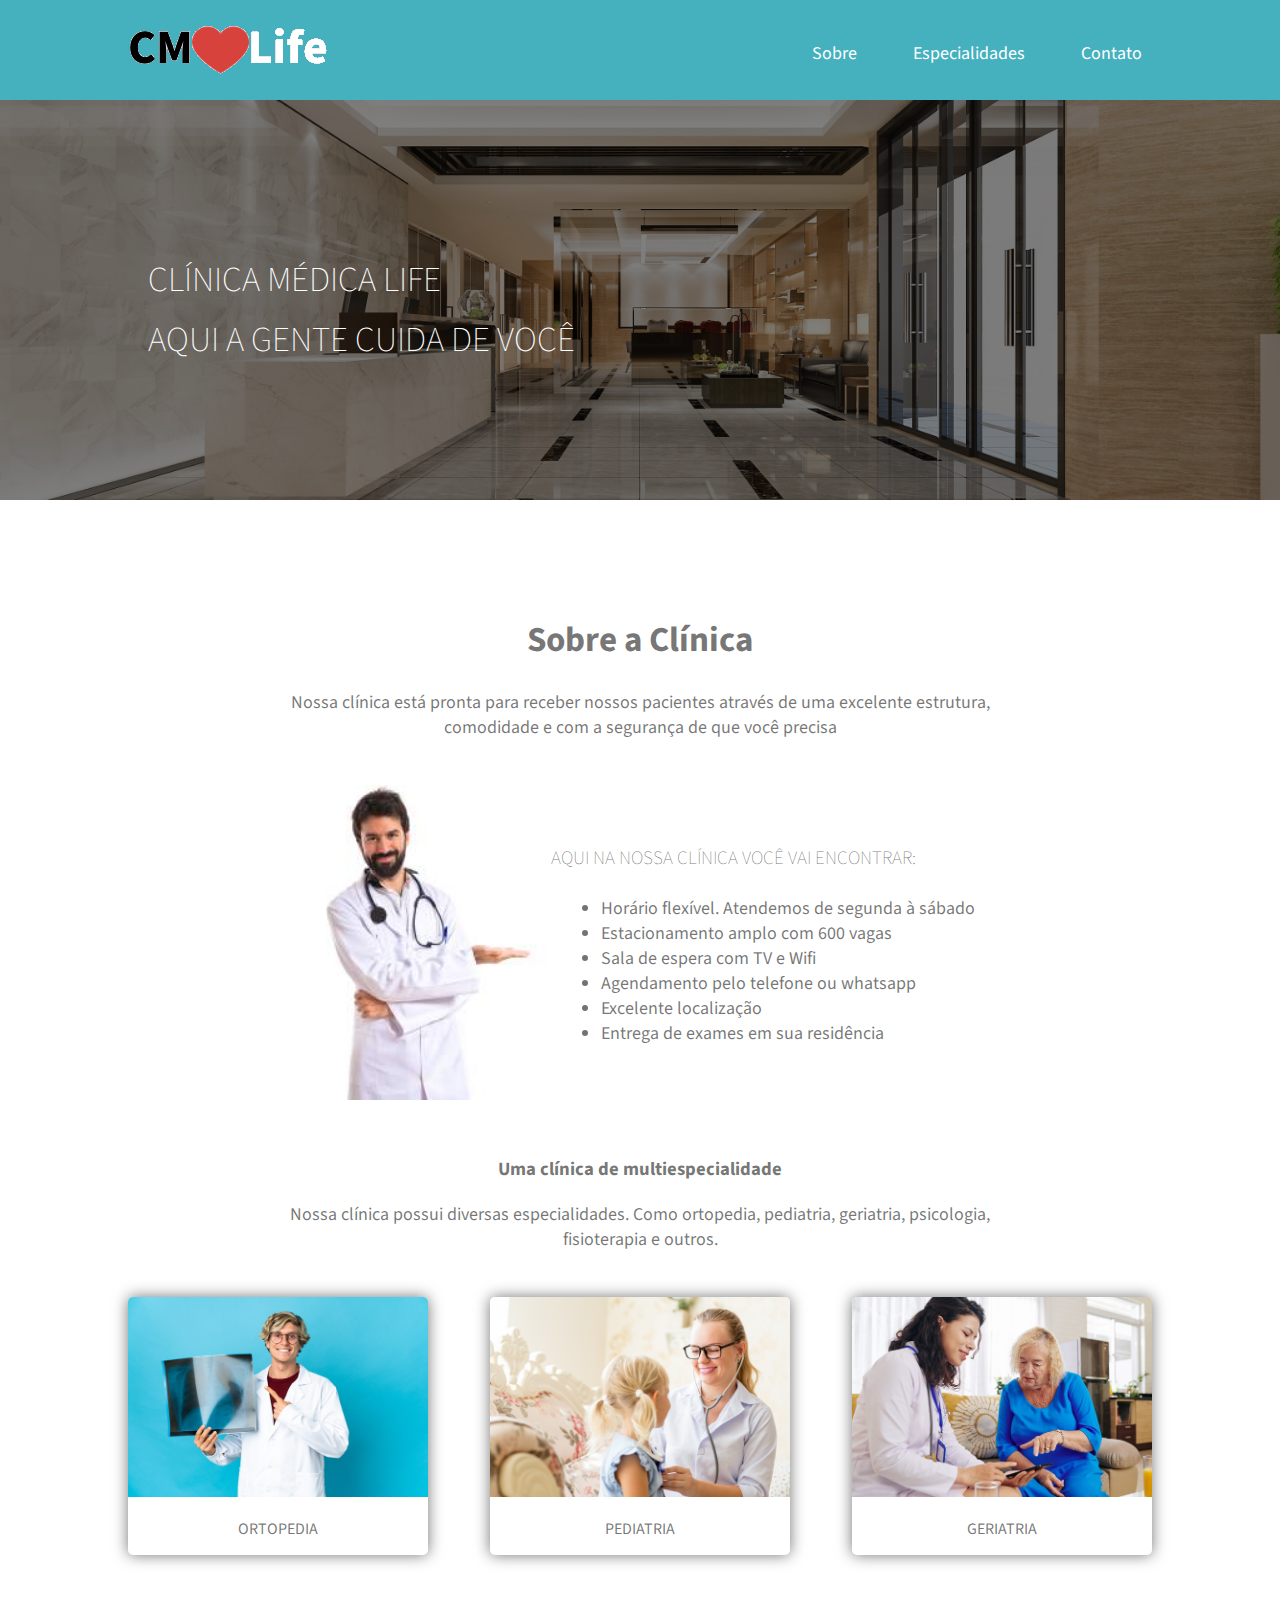
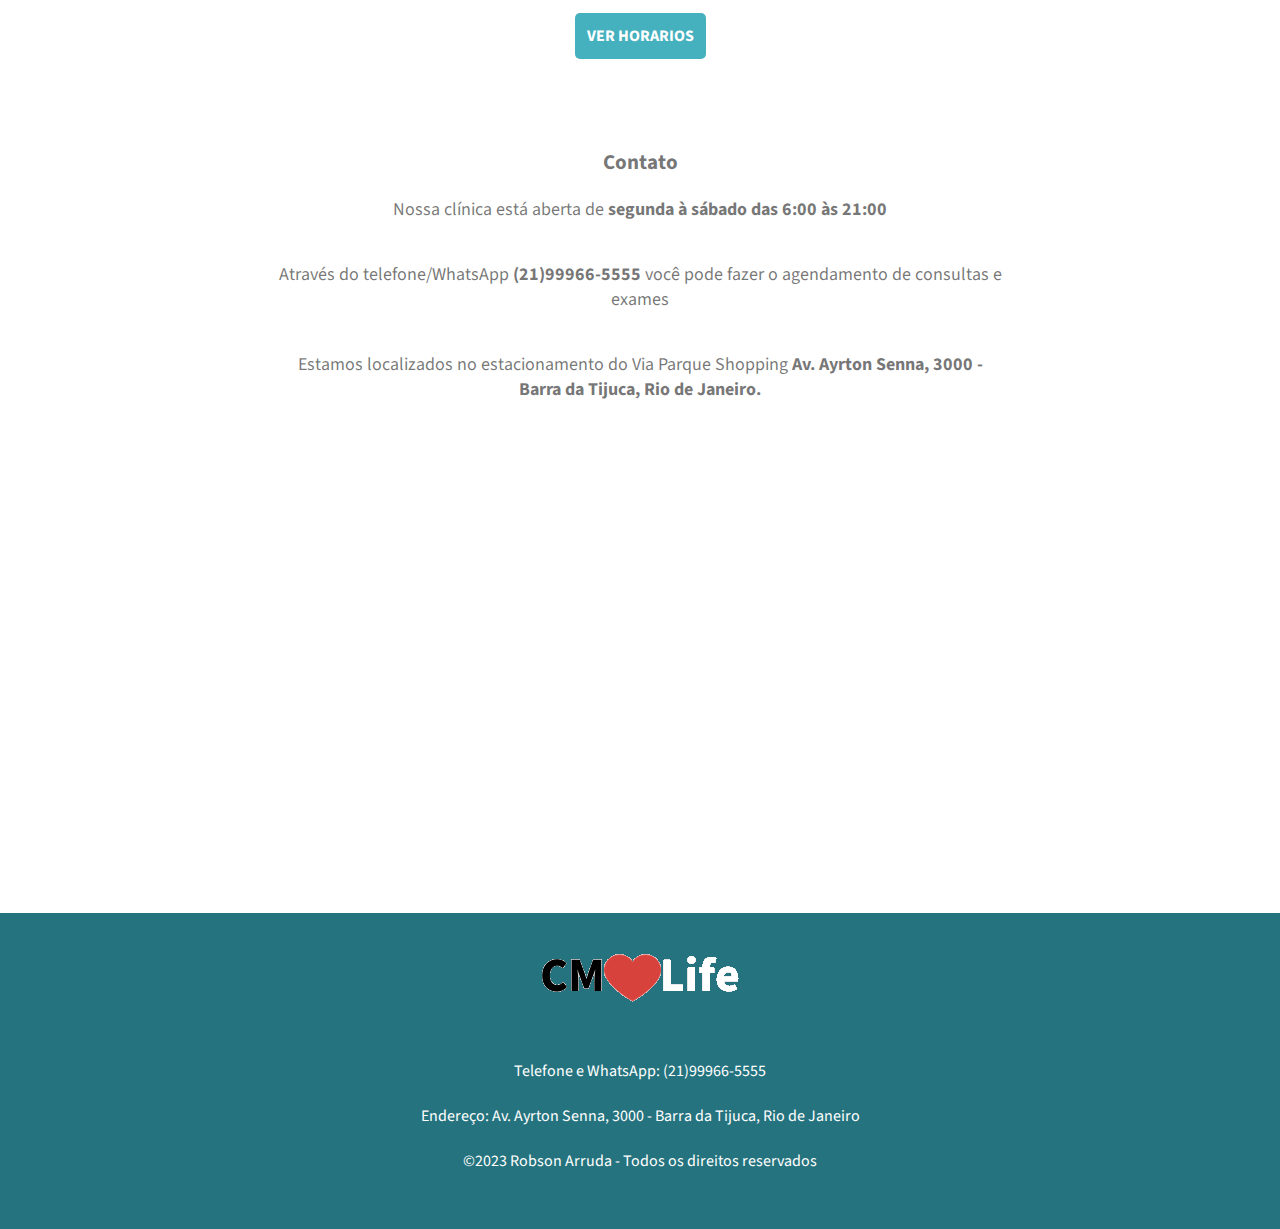
==== clinica/index.html @ 42beafde "Criando Projeto Responsivo" ====
<!DOCTYPE html>
<html lang="pt-br">

<head>
    <meta charset="UTF-8">
    <meta name="viewport" content="width=device-width, initial-scale=1.0">
    <link href="https://fonts.googleapis.com/css2?family=Source+Sans+Pro:ital,
    wght@0,200;0,300;0,400;0,600;0,700;0,900;1,200;1,300;1,400;1,600;1,700;1,900&display=swap" rel="stylesheet">
    <link rel="stylesheet" href="css/style.css">
    <title>CMLife - Home</title>
</head>

<body id="topo">
    <header>
        <section class="topo">
            <div class="container">
                <div class="logo">
                    <a href="#topo">
                        <img src="img/logo.png" alt="logo CMLife" title="Clínica Médica Life">
                    </a>
                </div>
                <nav>
                    <ul>
                        <li><a href="#sobre">Sobre</a></li>
                        <li><a href="especialidades.html">Especialidades</a></li>
                        <li><a href="#contato">Contato</a></li>
                    </ul>
                </nav>
            </div>
        </section>
    </header>
    <main>
        <section class="banner">
            <div class="container">
                <h1>CLÍNICA MÉDICA LIFE <br> AQUI A GENTE CUIDA DE VOCÊ</h1>
            </div>
        </section>
        <section id="sobre">
            <div class="sobre-conteudo container">
                <h2>Sobre a Clínica</h2>
                <p>Nossa clínica está pronta para receber nossos pacientes através de uma excelente estrutura,
                    comodidade e com a segurança de que você precisa</p>
            </div>
            <div class="sobre-conteudo2 container">
                <figure>
                    <img class="medico" src="img/medico.jpg" alt="Médico">
                </figure>
                <div class="sobre-lista">
                    <h3>AQUI NA NOSSA CLÍNICA VOCÊ VAI ENCONTRAR:</h3>
                    <ul>
                        <li>Horário flexível. Atendemos de segunda à sábado</li>
                        <li>Estacionamento amplo com 600 vagas</li>
                        <li>Sala de espera com TV e Wifi</li>
                        <li>Agendamento pelo telefone ou whatsapp</li>
                        <li>Excelente localização</li>
                        <li>Entrega de exames em sua residência</li>
                    </ul>
                </div>
            </div>
        </section>
        <section>
            <div class="sobre-conteudo container">
                <h3>Uma clínica de multiespecialidade</h3>
                <p>Nossa clínica possui diversas especialidades. Como ortopedia, pediatria, geriatria, psicologia,
                    fisioterapia e outros.</p>
            </div>
            <div class="sobre-imagens container">
                <figure>
                    <a href=""><img src="img/ortopedia1.png" alt="Ortopedista" title="Ir para Ortopedista"></a>
                    <figcaption>ORTOPEDIA</figcaption>
                </figure>
                <figure>
                    <a href=""><img src="img/pediatra.png" alt="Pediatra" title="Ir para Pediatria"></a>
                    <figcaption>PEDIATRIA</figcaption>
                </figure>
                <figure>
                    <a href=""><img src="img/geriatra.png" alt="Geriatra" title="Ir para Geriatria"></a>
                    <figcaption>GERIATRIA</figcaption>
                </figure>
            </div>
            <div class="sobre-link container">
                <a href="">VER HORARIOS</a>
            </div>
        </section>
        <section id="contato">
            <div class="contato container">
                <h3>Contato</h3>
                <p>Nossa clínica está aberta de <strong>segunda à sábado das 6:00 às 21:00</strong></p>
                <p>Através do telefone/WhatsApp <strong>(21)99966-5555</strong> você pode fazer o agendamento de
                    consultas e exames</p>
                <p>Estamos localizados no estacionamento do Via Parque Shopping <strong>Av. Ayrton Senna, 3000 - Barra
                        da Tijuca, Rio de Janeiro.</strong></p>
            </div>
            <div class="mapa">
                <iframe
                    src="https://www.google.com/maps/embed?pb=!1m18!1m12!1m3!1d3673.116680275108!2d-43.36346792580524!3d
                    -22.9827364792017!2m3!1f0!2f0!3f0!3m2!1i1024!2i768!4f13.1!3m3!1m2!1s0x9bda2ed54ec2e1%3A0x4431d262cad1d163!2sAv.%20Ayrton%20Senna%2C%203000%20-
                     %20Barra%20da%20Tijuca%2C%20Rio%20de%20Janeiro%20-%20RJ%2C%2022775-003!5e0!3m2!1spt-BR!2sbr!4v1698930456729!5m2!1spt-BR!2sbr"
                    width="100%" height="450" style="border:0;" allowfullscreen="" loading="lazy"
                    referrerpolicy="no-referrer-when-downgrade">
                </iframe>
            </div>
        </section>
    </main>

    <footer>
        <div class="logo-footer container">
            <img src="img/logo.png" alt="logo">
        </div>
        <section class="footer-conteudo container">
            <address>
                <a href="tel:+21999665555">Telefone e WhatsApp: (21)99966-5555</a>
                <p>Endereço: Av. Ayrton Senna, 3000 - Barra da Tijuca, Rio de Janeiro</p>
            </address>
            <p>&copy;2023 Robson Arruda - Todos os direitos reservados</p>
        </section>
    </footer>
</body>

</html>
---- clinica/css/style.css ----
* {
    margin: 0;
    padding: 0;
    font-family: 'Source Sans Pro', sans-serif;
    box-sizing: border-box;
    color: #0000008c;
}

html {
    scroll-behavior: smooth;
}

/*-- TOPO E MENU DE NAVEGAÇÃO --*/

.topo {
    background-color: rgb(69, 176, 190);
    width: 100%;
    height: 100px;
    position: fixed;
    z-index: 1;
}

.topo .container {
    display: flex;
    align-items: center;
    justify-content: space-between;
    margin: 0 auto;
}

.topo ul a {
    text-decoration: none;
    color: #fff;
    font-size: 18px;
    padding: 10px;
}

.topo ul {
    list-style: none;
    width: 350px;
    display: flex;
    justify-content: space-between;
}

.topo ul li a:hover {
    color: #0000008c;
    transition: 100ms;
    font-size: 20px;
}


.container {
    max-width: 1024px;
    margin: 0 auto;
}

/*-- BANNER E CONTEÚDO DO BANNER --*/

.banner {
    width: 100%;
    height: 500px;
    background:
        linear-gradient(rgba(0, 0, 0, 0.5), rgba(0, 0, 0, 0.5)),
        url(../img/recepcao2.jpg);
    background-size: cover;
    background-attachment: scroll;
    background-position: center;
    position: relative;

}

.banner h1 {
    position: relative;
    padding-top: 150px;
    left: 20px;
    top: 100px;
    color: #fff;
    font-size: 35px;
    font-weight: 100;
    line-height: 60px;
}

/*--  Seção Sobre --*/
#sobre {
    padding-top: 115px;
}

.sobre-conteudo h2 {
    text-align: center;
    margin-bottom: 25px;
    font-size: 35px;
    font-weight: bold;
}

.sobre-conteudo p {
    font-size: 18px;
    text-align: center;
    margin: 0 auto 45px auto;
    width: 700px;
    line-height: 25px;
}

.sobre-conteudo2 {
    margin: 35px 0;
    display: flex;
    justify-content: center;
    align-items: center;
    margin: 0 auto;

}

.sobre-lista {
    line-height: 25px;
    font-size: 18px;
    margin-left: 45px;
}

.sobre-lista h3 {
    margin: 0 0 25px -50px;
    font-weight: lighter;
    font-size: 19px;
}

.medico {
    width: 250px;
}

.sobre-conteudo h3 {
    text-align: center;
    margin: 50px 0 20px 0;
}

/*--  Seção Sobre IMAGENS --*/

.sobre-imagens img {
    width: 300px;
    border-radius: 5px 5px 0 0;
}

.sobre-imagens {
    display: flex;
    justify-content: space-between;
    flex-wrap: wrap;
    gap: 30px;
    margin: 35px auto;

}

.sobre-imagens figure {
    box-shadow: 0 0 15px #0000008c;
    border-radius: 5px;
}

figcaption {
    padding: 15px;
    text-align: center;
}

.sobre-imagens img:hover {
    width: 310px;
    transition: 350ms;
}

/*--  Seção Sobre BOTÃO --*/

.sobre-link {
    text-align: center;
    margin-top: 70px;

}

.sobre-link a {
    color: #fff;
    background-color: rgb(69, 176, 190);
    text-decoration: none;
    font-weight: bold;
    padding: 12px;
    border-radius: 5px;
}

.sobre-link a:hover {
    background-color: rgb(37, 115, 126);
    transition: 250ms;
    padding: 14px;
}

/*--  Seção Sobre CONTATO --*/

.contato {
    text-align: center;
    max-width: 770px;
    font-size: 18px;
    padding-top: 100px;
}

.contato p {
    padding: 20px;
}

.mapa {
    max-width: 1024px;
    margin: 0 auto 35px auto;
}

/*--  Seção Sobre FOOTER --*/

footer {
    background-color: rgb(37, 115, 126);
    padding-bottom: 45px;
}

.logo-footer {
    text-align: center;
    padding: 15px;
}

address, .footer-conteudo, .footer-conteudo a, .footer-conteudo p {
    color: #fff;
    text-align: center;
    text-decoration: none;
    line-height: 45px;
    font-style: normal;
}



/*---------------  TRATAMENTO RESPONSIVO-------------- --*/

/*--  ATÉ 425PX --*/

@media screen and (max-width: 600px) {

    /*--  TOPO max 425px --*/
    .topo .container {
        display: flex;
        align-items: center;
        justify-content: space-between;
        flex-direction: column;
        margin: 0 auto;
    }

    .topo {
        height: 100px;
    }

    .topo ul {
        border-top: 1px solid rgb(37, 115, 126);
        padding-top: 10px;
    }

    .topo ul a {
        font-size: 15px;
    }

    .logo img {
        width: 150px;
        margin: -10px auto;
    }

    /*--  BANNER max 425px --*/

    .banner {
        height: 380px;
    }

    .banner h1 {
        position: relative;
        padding-top: 150px;
        left: 20px;
        top: 30px;
        color: #fff;
        font-size: 23px;
        font-weight: 100;
        line-height: 45px;
    }

    .container{
        max-width: 380px;
        font-size: 15px;
    }

    /*--  SEÇÃO SOBRE max 425px --*/
    .sobre-conteudo{
        margin-top: -12px;
    }
    .sobre-conteudo h2{
        font-size: 25px;
    }
    .medico{
        display: none;
    }
}
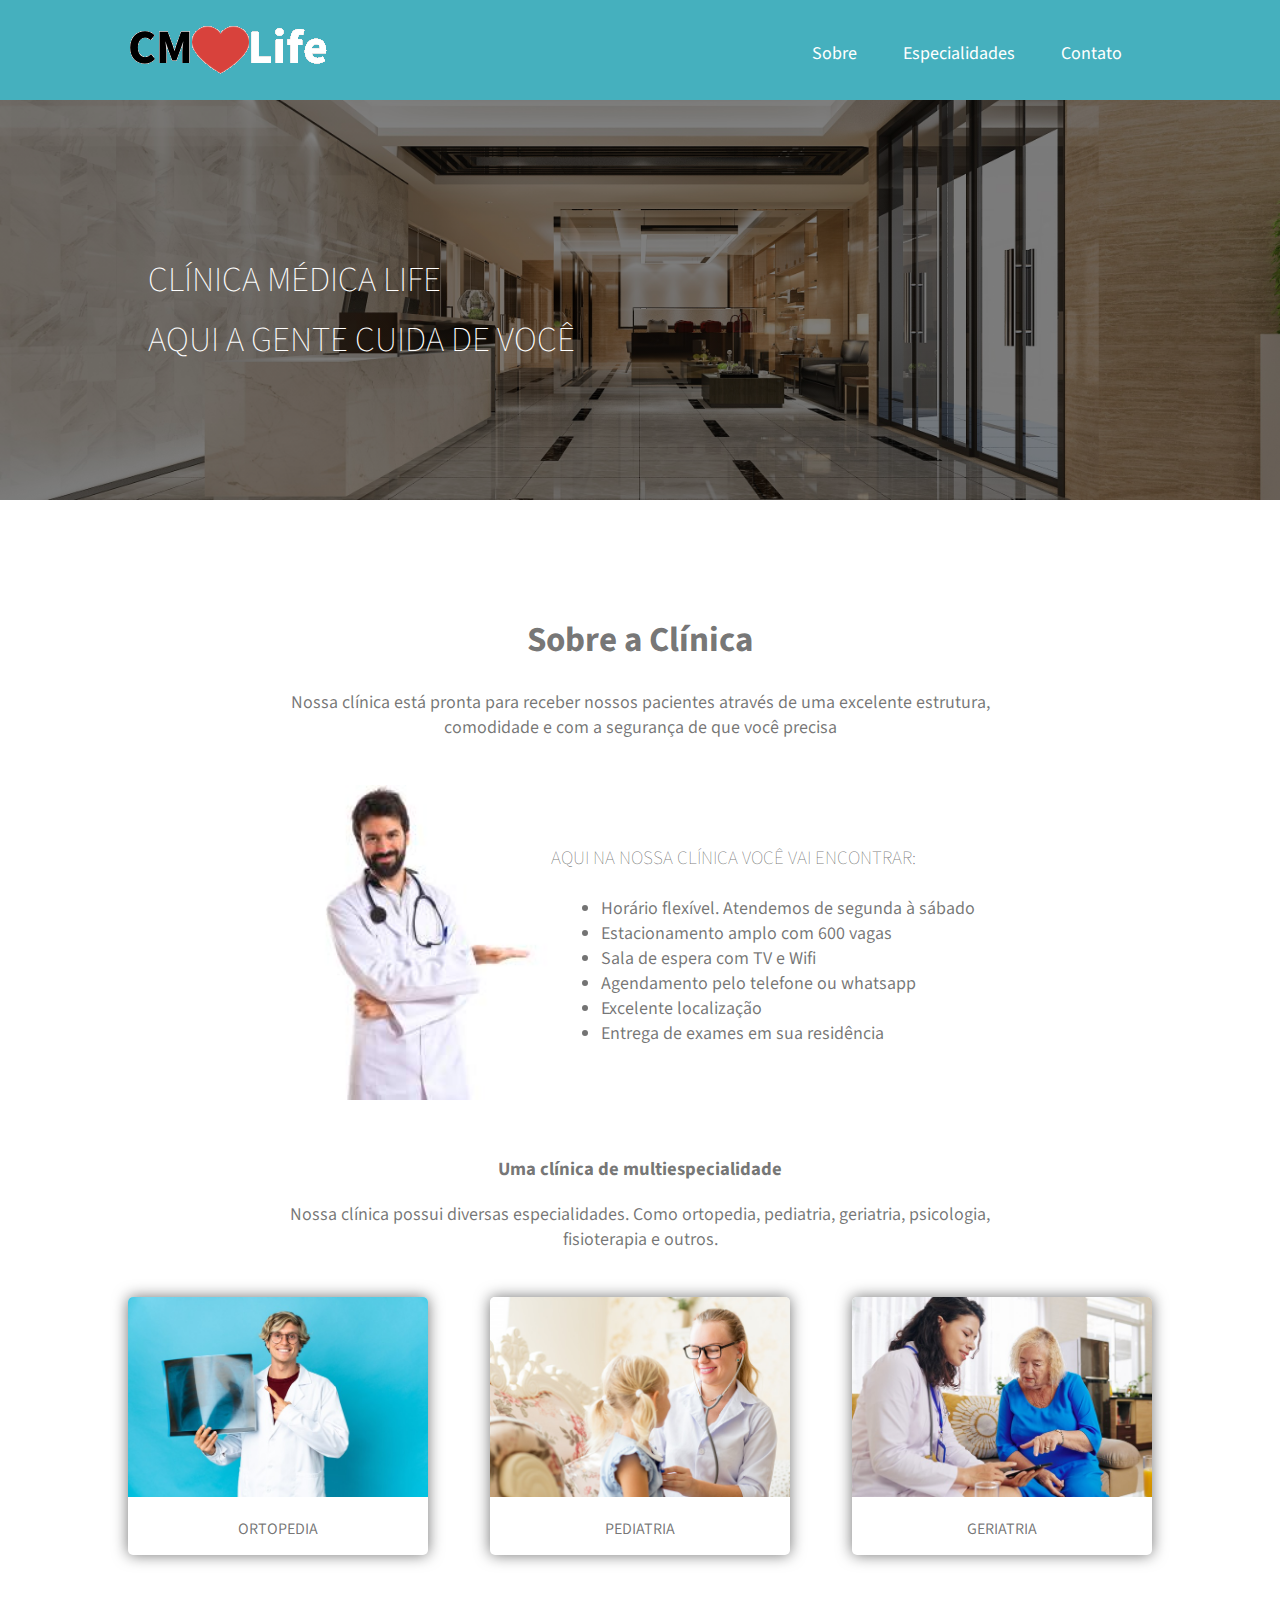
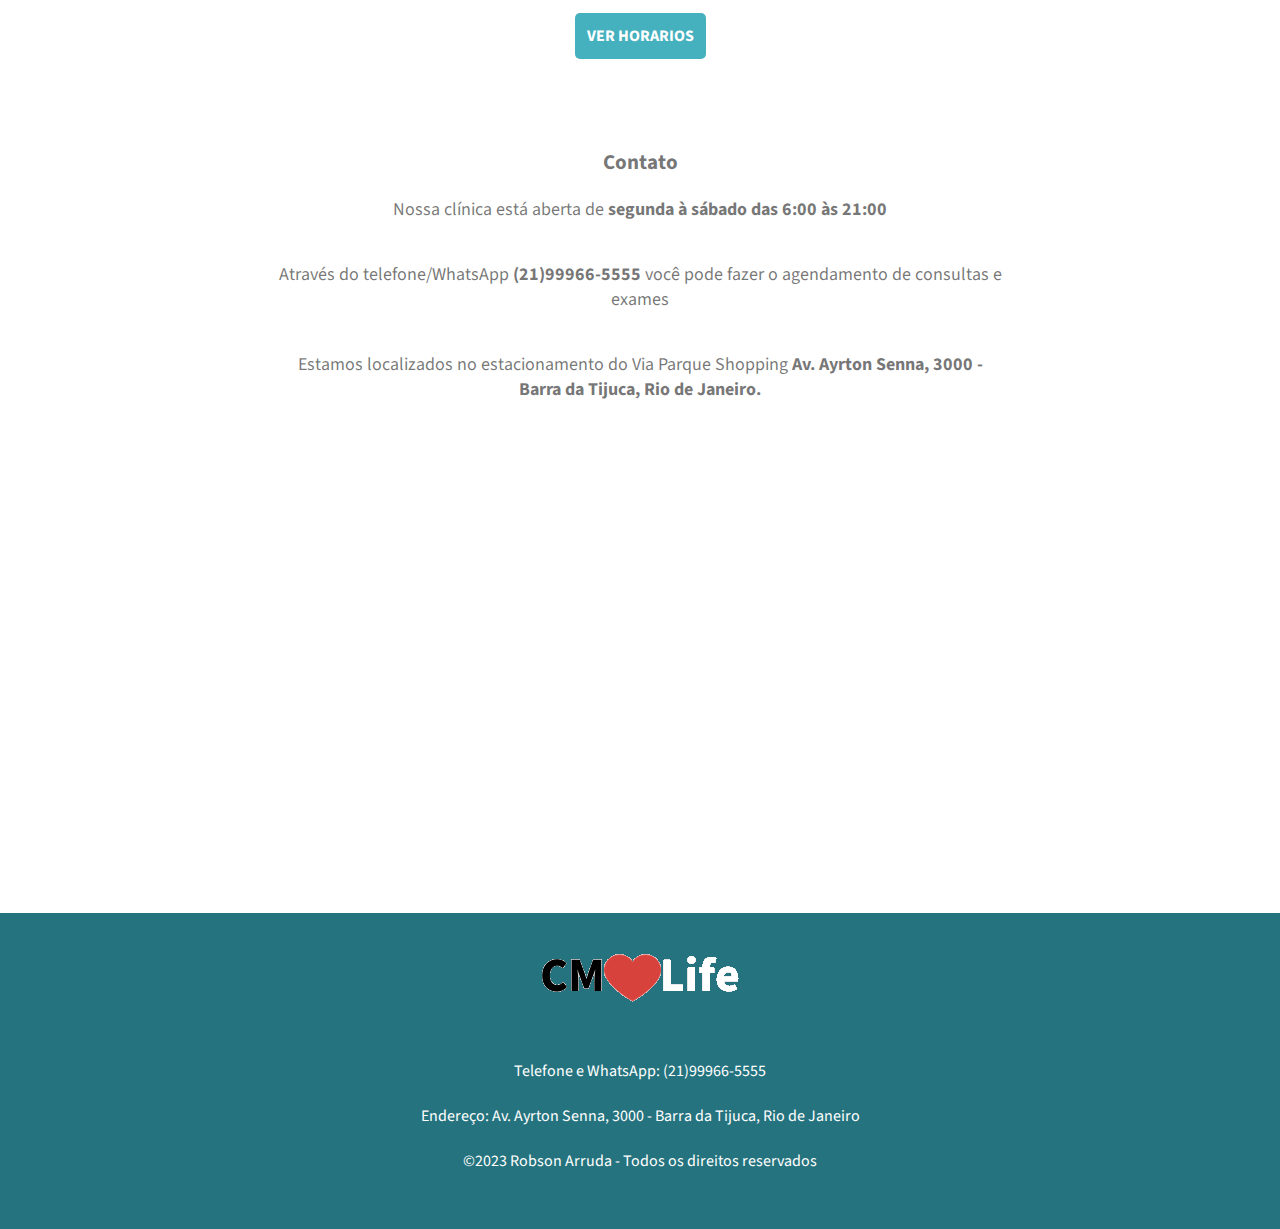
==== commit 5cb75a5a: "Add files via upload" ====
--- a/clinica/index.html
+++ b/clinica/index.html
@@ -1,120 +1,117 @@
-<!DOCTYPE html>
-<html lang="pt-br">
-
-<head>
-    <meta charset="UTF-8">
-    <meta name="viewport" content="width=device-width, initial-scale=1.0">
-    <link href="https://fonts.googleapis.com/css2?family=Source+Sans+Pro:ital,
-    wght@0,200;0,300;0,400;0,600;0,700;0,900;1,200;1,300;1,400;1,600;1,700;1,900&display=swap" rel="stylesheet">
-    <link rel="stylesheet" href="css/style.css">
-    <title>CMLife - Home</title>
-</head>
-
-<body id="topo">
-    <header>
-        <section class="topo">
-            <div class="container">
-                <div class="logo">
-                    <a href="#topo">
-                        <img src="img/logo.png" alt="logo CMLife" title="Clínica Médica Life">
-                    </a>
-                </div>
-                <nav>
-                    <ul>
-                        <li><a href="#sobre">Sobre</a></li>
-                        <li><a href="especialidades.html">Especialidades</a></li>
-                        <li><a href="#contato">Contato</a></li>
-                    </ul>
-                </nav>
-            </div>
-        </section>
-    </header>
-    <main>
-        <section class="banner">
-            <div class="container">
-                <h1>CLÍNICA MÉDICA LIFE <br> AQUI A GENTE CUIDA DE VOCÊ</h1>
-            </div>
-        </section>
-        <section id="sobre">
-            <div class="sobre-conteudo container">
-                <h2>Sobre a Clínica</h2>
-                <p>Nossa clínica está pronta para receber nossos pacientes através de uma excelente estrutura,
-                    comodidade e com a segurança de que você precisa</p>
-            </div>
-            <div class="sobre-conteudo2 container">
-                <figure>
-                    <img class="medico" src="img/medico.jpg" alt="Médico">
-                </figure>
-                <div class="sobre-lista">
-                    <h3>AQUI NA NOSSA CLÍNICA VOCÊ VAI ENCONTRAR:</h3>
-                    <ul>
-                        <li>Horário flexível. Atendemos de segunda à sábado</li>
-                        <li>Estacionamento amplo com 600 vagas</li>
-                        <li>Sala de espera com TV e Wifi</li>
-                        <li>Agendamento pelo telefone ou whatsapp</li>
-                        <li>Excelente localização</li>
-                        <li>Entrega de exames em sua residência</li>
-                    </ul>
-                </div>
-            </div>
-        </section>
-        <section>
-            <div class="sobre-conteudo container">
-                <h3>Uma clínica de multiespecialidade</h3>
-                <p>Nossa clínica possui diversas especialidades. Como ortopedia, pediatria, geriatria, psicologia,
-                    fisioterapia e outros.</p>
-            </div>
-            <div class="sobre-imagens container">
-                <figure>
-                    <a href=""><img src="img/ortopedia1.png" alt="Ortopedista" title="Ir para Ortopedista"></a>
-                    <figcaption>ORTOPEDIA</figcaption>
-                </figure>
-                <figure>
-                    <a href=""><img src="img/pediatra.png" alt="Pediatra" title="Ir para Pediatria"></a>
-                    <figcaption>PEDIATRIA</figcaption>
-                </figure>
-                <figure>
-                    <a href=""><img src="img/geriatra.png" alt="Geriatra" title="Ir para Geriatria"></a>
-                    <figcaption>GERIATRIA</figcaption>
-                </figure>
-            </div>
-            <div class="sobre-link container">
-                <a href="">VER HORARIOS</a>
-            </div>
-        </section>
-        <section id="contato">
-            <div class="contato container">
-                <h3>Contato</h3>
-                <p>Nossa clínica está aberta de <strong>segunda à sábado das 6:00 às 21:00</strong></p>
-                <p>Através do telefone/WhatsApp <strong>(21)99966-5555</strong> você pode fazer o agendamento de
-                    consultas e exames</p>
-                <p>Estamos localizados no estacionamento do Via Parque Shopping <strong>Av. Ayrton Senna, 3000 - Barra
-                        da Tijuca, Rio de Janeiro.</strong></p>
-            </div>
-            <div class="mapa">
-                <iframe
-                    src="https://www.google.com/maps/embed?pb=!1m18!1m12!1m3!1d3673.116680275108!2d-43.36346792580524!3d
-                    -22.9827364792017!2m3!1f0!2f0!3f0!3m2!1i1024!2i768!4f13.1!3m3!1m2!1s0x9bda2ed54ec2e1%3A0x4431d262cad1d163!2sAv.%20Ayrton%20Senna%2C%203000%20-
-                     %20Barra%20da%20Tijuca%2C%20Rio%20de%20Janeiro%20-%20RJ%2C%2022775-003!5e0!3m2!1spt-BR!2sbr!4v1698930456729!5m2!1spt-BR!2sbr"
-                    width="100%" height="450" style="border:0;" allowfullscreen="" loading="lazy"
-                    referrerpolicy="no-referrer-when-downgrade">
-                </iframe>
-            </div>
-        </section>
-    </main>
-
-    <footer>
-        <div class="logo-footer container">
-            <img src="img/logo.png" alt="logo">
-        </div>
-        <section class="footer-conteudo container">
-            <address>
-                <a href="tel:+21999665555">Telefone e WhatsApp: (21)99966-5555</a>
-                <p>Endereço: Av. Ayrton Senna, 3000 - Barra da Tijuca, Rio de Janeiro</p>
-            </address>
-            <p>&copy;2023 Robson Arruda - Todos os direitos reservados</p>
-        </section>
-    </footer>
-</body>
-
+<!DOCTYPE html>
+<html lang="pt-br">
+<head>
+    <meta charset="UTF-8">
+    <meta name="viewport" content="width=device-width, initial-scale=1.0">
+    <link href="https://fonts.googleapis.com/css2?family=Source+Sans+Pro:ital,
+    wght@0,200;0,300;0,400;0,600;0,700;0,900;1,200;1,300;1,400;1,600;1,700;1,900&display=swap" rel="stylesheet">
+    <link rel="stylesheet" href="css/style.css">
+    <title>CMLife - Home</title>
+</head>
+<body id="topo">
+    <header>
+        <section class="topo">
+            <div class="container">
+                <div class="logo">
+                    <a href="#topo">
+                        <img src="img/logo.png" alt="logo CMLife" title="Clínica Médica Life">
+                    </a>
+                </div>
+                <nav>
+                    <ul>
+                        <li><a href="#sobre">Sobre</a></li>
+                        <li><a href="especialidades.html">Especialidades</a></li>
+                        <li><a href="#contato">Contato</a></li>
+                    </ul>
+                </nav>
+            </div>
+        </section>
+    </header>
+    <main>
+        <section class="banner">
+            <div class="container">
+                <h1>CLÍNICA MÉDICA LIFE <br> AQUI A GENTE CUIDA DE VOCÊ</h1>
+            </div>
+        </section>
+        <section id="sobre">
+            <div class="sobre-conteudo container">
+                <h2>Sobre a Clínica</h2>
+                <p>Nossa clínica está pronta para receber nossos pacientes através de uma excelente estrutura,
+                    comodidade e com a segurança de que você precisa</p>
+            </div>
+            <div class="sobre-conteudo2 container">
+                <figure>
+                    <img class="medico" src="img/medico.jpg" alt="Médico">
+                </figure>
+                <div class="sobre-lista">
+                    <h3>AQUI NA NOSSA CLÍNICA VOCÊ VAI ENCONTRAR:</h3>
+                    <ul>
+                        <li>Horário flexível. Atendemos de segunda à sábado</li>
+                        <li>Estacionamento amplo com 600 vagas</li>
+                        <li>Sala de espera com TV e Wifi</li>
+                        <li>Agendamento pelo telefone ou whatsapp</li>
+                        <li>Excelente localização</li>
+                        <li>Entrega de exames em sua residência</li>
+                    </ul>
+                </div>
+            </div>
+        </section>
+        <section>
+            <div class="sobre-conteudo container">
+                <h3>Uma clínica de multiespecialidade</h3>
+                <p>Nossa clínica possui diversas especialidades. Como ortopedia, pediatria, geriatria, psicologia,
+                    fisioterapia e outros.</p>
+            </div>
+            <div class="sobre-imagens container">
+                <figure>
+                    <a href="especialidades.html#ortopedia"><img src="img/ortopedia1.png" alt="Ortopedista" title="Ir para Ortopedista"></a>
+                    <figcaption>ORTOPEDIA</figcaption>
+                </figure>
+                <figure>
+                    <a href="especialidades.html#pediatria"><img src="img/pediatra.png" alt="Pediatra" title="Ir para Pediatria"></a>
+                    <figcaption>PEDIATRIA</figcaption>
+                </figure>
+                <figure>
+                    <a href="especialidades.html#geriatria"><img src="img/geriatra.png" alt="Geriatra" title="Ir para Geriatria"></a>
+                    <figcaption>GERIATRIA</figcaption>
+                </figure>
+            </div>
+            <div class="sobre-link container">
+                <a href="">VER HORARIOS</a>
+            </div>
+        </section>
+        <section id="contato">
+            <div class="contato container">
+                <h3>Contato</h3>
+                <p>Nossa clínica está aberta de <strong>segunda à sábado das 6:00 às 21:00</strong></p>
+                <p>Através do telefone/WhatsApp <strong>(21)99966-5555</strong> você pode fazer o agendamento de
+                    consultas e exames</p>
+                <p>Estamos localizados no estacionamento do Via Parque Shopping <strong>Av. Ayrton Senna, 3000 - Barra
+                        da Tijuca, Rio de Janeiro.</strong></p>
+            </div>
+            <div class="mapa">
+                <iframe
+                    src="https://www.google.com/maps/embed?pb=!1m18!1m12!1m3!1d3673.116680275108!2d-43.36346792580524!3d
+                    -22.9827364792017!2m3!1f0!2f0!3f0!3m2!1i1024!2i768!4f13.1!3m3!1m2!1s0x9bda2ed54ec2e1%3A0x4431d262cad1d163!2sAv.%20Ayrton%20Senna%2C%203000%20-
+                     %20Barra%20da%20Tijuca%2C%20Rio%20de%20Janeiro%20-%20RJ%2C%2022775-003!5e0!3m2!1spt-BR!2sbr!4v1698930456729!5m2!1spt-BR!2sbr"
+                    width="100%" height="450" style="border:0;" allowfullscreen="" loading="lazy"
+                    referrerpolicy="no-referrer-when-downgrade">
+                </iframe>
+            </div>
+        </section>
+    </main>
+
+    <footer>
+        <div class="logo-footer container">
+            <img src="img/logo.png" alt="logo">
+        </div>
+        <section class="footer-conteudo container">
+            <address>
+                <a href="tel:+21999665555">Telefone e WhatsApp: (21)99966-5555 </a>
+                <p>Endereço: Av. Ayrton Senna, 3000 - Barra da Tijuca, Rio de Janeiro</p>
+            </address>
+            <p>&copy;2023 Robson Arruda - Todos os direitos reservados</p>
+        </section>
+    </footer>
+</body>
 </html>--- a/clinica/css/style.css
+++ b/clinica/css/style.css
@@ -1,291 +1,395 @@
-* {
-    margin: 0;
-    padding: 0;
-    font-family: 'Source Sans Pro', sans-serif;
-    box-sizing: border-box;
-    color: #0000008c;
-}
-
-html {
-    scroll-behavior: smooth;
-}
-
-/*-- TOPO E MENU DE NAVEGAÇÃO --*/
-
-.topo {
-    background-color: rgb(69, 176, 190);
-    width: 100%;
-    height: 100px;
-    position: fixed;
-    z-index: 1;
-}
-
-.topo .container {
-    display: flex;
-    align-items: center;
-    justify-content: space-between;
-    margin: 0 auto;
-}
-
-.topo ul a {
-    text-decoration: none;
-    color: #fff;
-    font-size: 18px;
-    padding: 10px;
-}
-
-.topo ul {
-    list-style: none;
-    width: 350px;
-    display: flex;
-    justify-content: space-between;
-}
-
-.topo ul li a:hover {
-    color: #0000008c;
-    transition: 100ms;
-    font-size: 20px;
-}
-
-
-.container {
-    max-width: 1024px;
-    margin: 0 auto;
-}
-
-/*-- BANNER E CONTEÚDO DO BANNER --*/
-
-.banner {
-    width: 100%;
-    height: 500px;
-    background:
-        linear-gradient(rgba(0, 0, 0, 0.5), rgba(0, 0, 0, 0.5)),
-        url(../img/recepcao2.jpg);
-    background-size: cover;
-    background-attachment: scroll;
-    background-position: center;
-    position: relative;
-
-}
-
-.banner h1 {
-    position: relative;
-    padding-top: 150px;
-    left: 20px;
-    top: 100px;
-    color: #fff;
-    font-size: 35px;
-    font-weight: 100;
-    line-height: 60px;
-}
-
-/*--  Seção Sobre --*/
-#sobre {
-    padding-top: 115px;
-}
-
-.sobre-conteudo h2 {
-    text-align: center;
-    margin-bottom: 25px;
-    font-size: 35px;
-    font-weight: bold;
-}
-
-.sobre-conteudo p {
-    font-size: 18px;
-    text-align: center;
-    margin: 0 auto 45px auto;
-    width: 700px;
-    line-height: 25px;
-}
-
-.sobre-conteudo2 {
-    margin: 35px 0;
-    display: flex;
-    justify-content: center;
-    align-items: center;
-    margin: 0 auto;
-
-}
-
-.sobre-lista {
-    line-height: 25px;
-    font-size: 18px;
-    margin-left: 45px;
-}
-
-.sobre-lista h3 {
-    margin: 0 0 25px -50px;
-    font-weight: lighter;
-    font-size: 19px;
-}
-
-.medico {
-    width: 250px;
-}
-
-.sobre-conteudo h3 {
-    text-align: center;
-    margin: 50px 0 20px 0;
-}
-
-/*--  Seção Sobre IMAGENS --*/
-
-.sobre-imagens img {
-    width: 300px;
-    border-radius: 5px 5px 0 0;
-}
-
-.sobre-imagens {
-    display: flex;
-    justify-content: space-between;
-    flex-wrap: wrap;
-    gap: 30px;
-    margin: 35px auto;
-
-}
-
-.sobre-imagens figure {
-    box-shadow: 0 0 15px #0000008c;
-    border-radius: 5px;
-}
-
-figcaption {
-    padding: 15px;
-    text-align: center;
-}
-
-.sobre-imagens img:hover {
-    width: 310px;
-    transition: 350ms;
-}
-
-/*--  Seção Sobre BOTÃO --*/
-
-.sobre-link {
-    text-align: center;
-    margin-top: 70px;
-
-}
-
-.sobre-link a {
-    color: #fff;
-    background-color: rgb(69, 176, 190);
-    text-decoration: none;
-    font-weight: bold;
-    padding: 12px;
-    border-radius: 5px;
-}
-
-.sobre-link a:hover {
-    background-color: rgb(37, 115, 126);
-    transition: 250ms;
-    padding: 14px;
-}
-
-/*--  Seção Sobre CONTATO --*/
-
-.contato {
-    text-align: center;
-    max-width: 770px;
-    font-size: 18px;
-    padding-top: 100px;
-}
-
-.contato p {
-    padding: 20px;
-}
-
-.mapa {
-    max-width: 1024px;
-    margin: 0 auto 35px auto;
-}
-
-/*--  Seção Sobre FOOTER --*/
-
-footer {
-    background-color: rgb(37, 115, 126);
-    padding-bottom: 45px;
-}
-
-.logo-footer {
-    text-align: center;
-    padding: 15px;
-}
-
-address, .footer-conteudo, .footer-conteudo a, .footer-conteudo p {
-    color: #fff;
-    text-align: center;
-    text-decoration: none;
-    line-height: 45px;
-    font-style: normal;
-}
-
-
-
-/*---------------  TRATAMENTO RESPONSIVO-------------- --*/
-
-/*--  ATÉ 425PX --*/
-
-@media screen and (max-width: 600px) {
-
-    /*--  TOPO max 425px --*/
-    .topo .container {
-        display: flex;
-        align-items: center;
-        justify-content: space-between;
-        flex-direction: column;
-        margin: 0 auto;
-    }
-
-    .topo {
-        height: 100px;
-    }
-
-    .topo ul {
-        border-top: 1px solid rgb(37, 115, 126);
-        padding-top: 10px;
-    }
-
-    .topo ul a {
-        font-size: 15px;
-    }
-
-    .logo img {
-        width: 150px;
-        margin: -10px auto;
-    }
-
-    /*--  BANNER max 425px --*/
-
-    .banner {
-        height: 380px;
-    }
-
-    .banner h1 {
-        position: relative;
-        padding-top: 150px;
-        left: 20px;
-        top: 30px;
-        color: #fff;
-        font-size: 23px;
-        font-weight: 100;
-        line-height: 45px;
-    }
-
-    .container{
-        max-width: 380px;
-        font-size: 15px;
-    }
-
-    /*--  SEÇÃO SOBRE max 425px --*/
-    .sobre-conteudo{
-        margin-top: -12px;
-    }
-    .sobre-conteudo h2{
-        font-size: 25px;
-    }
-    .medico{
-        display: none;
-    }
-}
+* {
+    margin: 0;
+    padding: 0;
+    font-family: 'Source Sans Pro', sans-serif;
+    box-sizing: border-box;
+    color: #0000008c;
+    
+}
+
+html {
+    scroll-behavior: smooth;
+}
+
+/*-- TOPO E MENU DE NAVEGAÇÃO --*/
+
+.topo {
+    background-color: rgb(69, 176, 190);
+    width: 100vw;
+    height: 100px;
+    position: fixed;
+    z-index: 1;
+}
+
+.topo .container {
+    display: flex;
+    align-items: center;
+    justify-content: space-between;
+    margin: 0 auto;
+}
+
+.topo ul a {
+    text-decoration: none;
+    color: #fff;
+    font-size: 18px;
+    padding: 10px;
+}
+
+.topo ul {
+    list-style: none;
+    width: 350px;
+    display: flex;
+    justify-content: space-between;
+    padding-right: 20px;
+}
+
+.topo ul li a:hover {
+    color: #0000008c;
+    transition: 100ms;
+    font-size: 20px;
+}
+
+
+.container {
+    max-width: 1024px;
+    margin: 0 auto;
+}
+
+/*-- BANNER E CONTEÚDO DO BANNER --*/
+
+.banner {
+    width: 100%;
+    height: 500px;
+    background:
+        linear-gradient(rgba(0, 0, 0, 0.5), rgba(0, 0, 0, 0.5)),
+        url(../img/recepcao2.jpg);
+    background-size: cover;
+    background-attachment: scroll;
+    background-position: center;
+    position: relative;
+
+}
+
+.banner h1 {
+    position: relative;
+    padding-top: 150px;
+    left: 20px;
+    top: 100px;
+    color: #fff;
+    font-size: 35px;
+    font-weight: 100;
+    line-height: 60px;
+}
+
+/*--  Seção Sobre --*/
+#sobre {
+    padding-top: 115px;
+}
+
+.sobre-conteudo h2 {
+    text-align: center;
+    margin-bottom: 25px;
+    font-size: 35px;
+    font-weight: bold;
+}
+
+.sobre-conteudo p {
+    font-size: 18px;
+    text-align: center;
+    margin: 0 auto 45px auto;
+    max-width: 700px;
+    line-height: 25px;
+}
+
+.sobre-conteudo2 {
+    margin: 35px 0;
+    display: flex;
+    justify-content: center;
+    align-items: center;
+    margin: 0 auto;
+
+}
+
+.sobre-lista {
+    line-height: 25px;
+    font-size: 18px;
+    margin-left: 45px;
+}
+
+.sobre-lista h3 {
+    margin: 0 0 25px -50px;
+    font-weight: lighter;
+    font-size: 19px;
+}
+
+.medico {
+    width: 250px;
+}
+
+.sobre-conteudo h3 {
+    text-align: center;
+    margin: 50px 0 20px 0;
+}
+
+/*--  Seção Sobre IMAGENS --*/
+
+.sobre-imagens img {
+    width: 300px;
+    border-radius: 5px 5px 0 0;
+}
+
+.sobre-imagens {
+    display: flex;
+    justify-content: space-between;
+    flex-wrap: wrap;
+    gap: 30px;
+    margin: 35px auto;
+
+}
+
+.sobre-imagens figure {
+    box-shadow: 0 0 15px #0000008c;
+    border-radius: 5px;
+}
+
+figcaption {
+    padding: 15px;
+    text-align: center;
+}
+
+.sobre-imagens img:hover {
+    width: 310px;
+    transition: 350ms;
+}
+
+/*--  Seção Sobre BOTÃO --*/
+
+.sobre-link {
+    text-align: center;
+    margin-top: 70px;
+
+}
+
+.sobre-link a {
+    color: #fff;
+    background-color: rgb(69, 176, 190);
+    text-decoration: none;
+    font-weight: bold;
+    padding: 12px;
+    border-radius: 5px;
+}
+
+.sobre-link a:hover {
+    background-color: rgb(37, 115, 126);
+    transition: 250ms;
+    padding: 14px;
+}
+
+/*--  Seção Sobre CONTATO --*/
+
+.contato {
+    text-align: center;
+    max-width: 770px;
+    font-size: 18px;
+    padding-top: 100px;
+}
+
+.contato p {
+    padding: 20px;
+}
+
+.mapa {
+    max-width: 1024px;
+    margin: 0 auto 35px auto;
+}
+
+/*--  Seção Sobre FOOTER --*/
+
+footer {
+    background-color: rgb(37, 115, 126);
+    padding-bottom: 45px;
+}
+
+.logo-footer {
+    text-align: center;
+    padding: 15px;
+}
+
+address, .footer-conteudo, .footer-conteudo a, .footer-conteudo p {
+    color: #fff;
+    text-align: center;
+    text-decoration: none;
+    line-height: 45px;
+    font-style: normal;
+}
+
+
+
+/*---------------  TRATAMENTO RESPONSIVO-------------- --*/
+
+/*--  ATÉ 425PX --*/
+
+@media screen 
+and (max-width: 425px) {
+
+    /*--  TOPO max 425px --*/
+    ::-webkit-scrollbar {
+        width: 0px;
+    }
+
+    main {
+        width: 100%;
+        box-sizing: border-box;
+        padding: 0;
+        margin: 0;
+        overflow: hidden;
+    }
+
+    .topo{
+        height: 85px;
+    }
+    .topo .container {
+        display: flex;
+        align-items: center;
+        justify-content: space-between;
+        flex-direction: column;
+        width: 100%;
+        margin: 0 auto;
+        box-sizing: border-box;
+    }
+
+   .topo ul {
+        border-top: 1px solid rgb(37, 115, 126);
+        padding:10px 0 0 0;
+        width: 100%;
+    }
+
+    .topo ul a {
+        font-size: 16px;
+    }
+
+    .logo img {
+        width: 110px;
+        margin: -9px auto;
+        padding: 10px 0 0 0;
+    }
+
+    /*--  BANNER max 425px --*/
+
+    .banner{
+        height: 220px;
+        width: 100%;
+    }
+
+.banner h1 {
+        position: relative;
+        padding-top: 80px;
+        left: 10px;
+        top: 30px;
+        color: #fff;
+        font-size: 17px;
+        font-weight: 100;
+        line-height: 40px;
+    }
+    .container{
+        margin: 0 auto;
+    }
+
+    /*--  SEÇÃO SOBRE max 425px --*/
+    .sobre-conteudo{
+        margin-top: -25px;
+        text-align: center;
+        box-sizing: border-box;
+        width: 100%;
+    }
+    .sobre-conteudo h2{
+        font-size: 20px;
+    }
+    .sobre-conteudo p{
+        padding: 0 8px 30px 8px;
+        text-align: center;
+        margin: 0 auto;
+        font-size: 15px;
+        line-height: 19px;
+    }
+    .medico{
+        display: none;
+    }
+
+    .sobre-lista{
+        font-size: 15px;
+        margin-bottom: 25px;
+    }
+
+    .sobre-lista h3{
+        font-size: 15px;
+        text-align: center;
+        padding: 0 8px 0 8px;
+    }
+
+    .sobre-conteudo h3{
+        font-size: 19px;
+    }
+
+    .sobre-imagens{
+        justify-content: center;
+    }
+
+    .sobre-link{
+        margin-top: 45px;
+    }
+
+    .contato{
+        margin-top: -12px;
+    }
+    .contato p{
+        font-size: 15px;
+        text-align: center;
+    }
+
+ /*--  FOOTER max 425px --*/
+
+    footer{
+        padding: 0 10px 0 10px;
+        font-size: 14px;
+    }
+
+    footer img{
+        width: 120px;
+    }
+
+    address, .footer-conteudo, .footer-conteudo a, .footer-conteudo p {
+        line-height: 20px;
+        padding-bottom: 10px;
+    }
+
+    address a{
+        margin-bottom: 5px;
+        display: block;
+    }
+
+}
+
+/*------ 426PX até 768px ------*/
+@media screen
+and (min-width: 426px)
+and (max-width: 768px){
+    
+    ::-webkit-scrollbar {
+        width: 0px;
+    }
+
+    main{
+        overflow: hidden;
+    }
+
+    .medico{
+        display: none;
+    }
+
+    .sobre-imagens{
+        justify-content: center;
+    }
+
+
+}
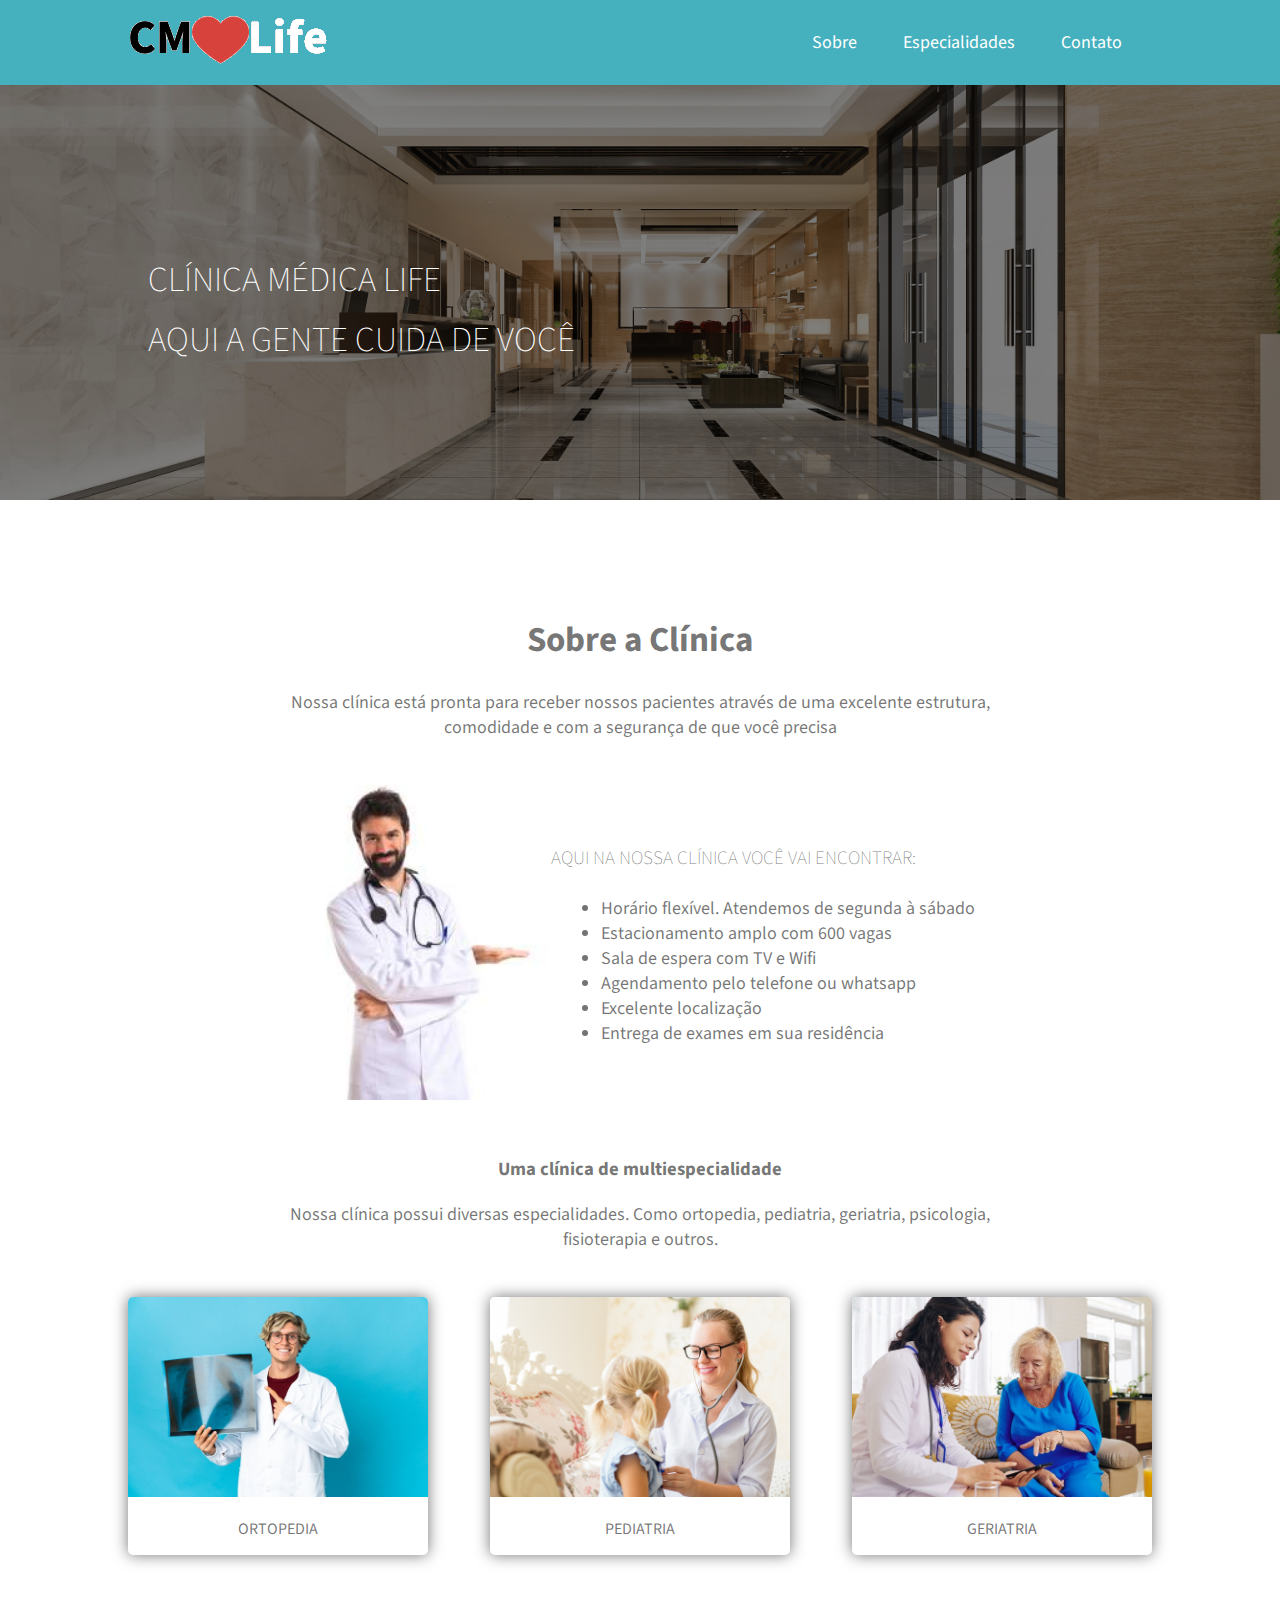
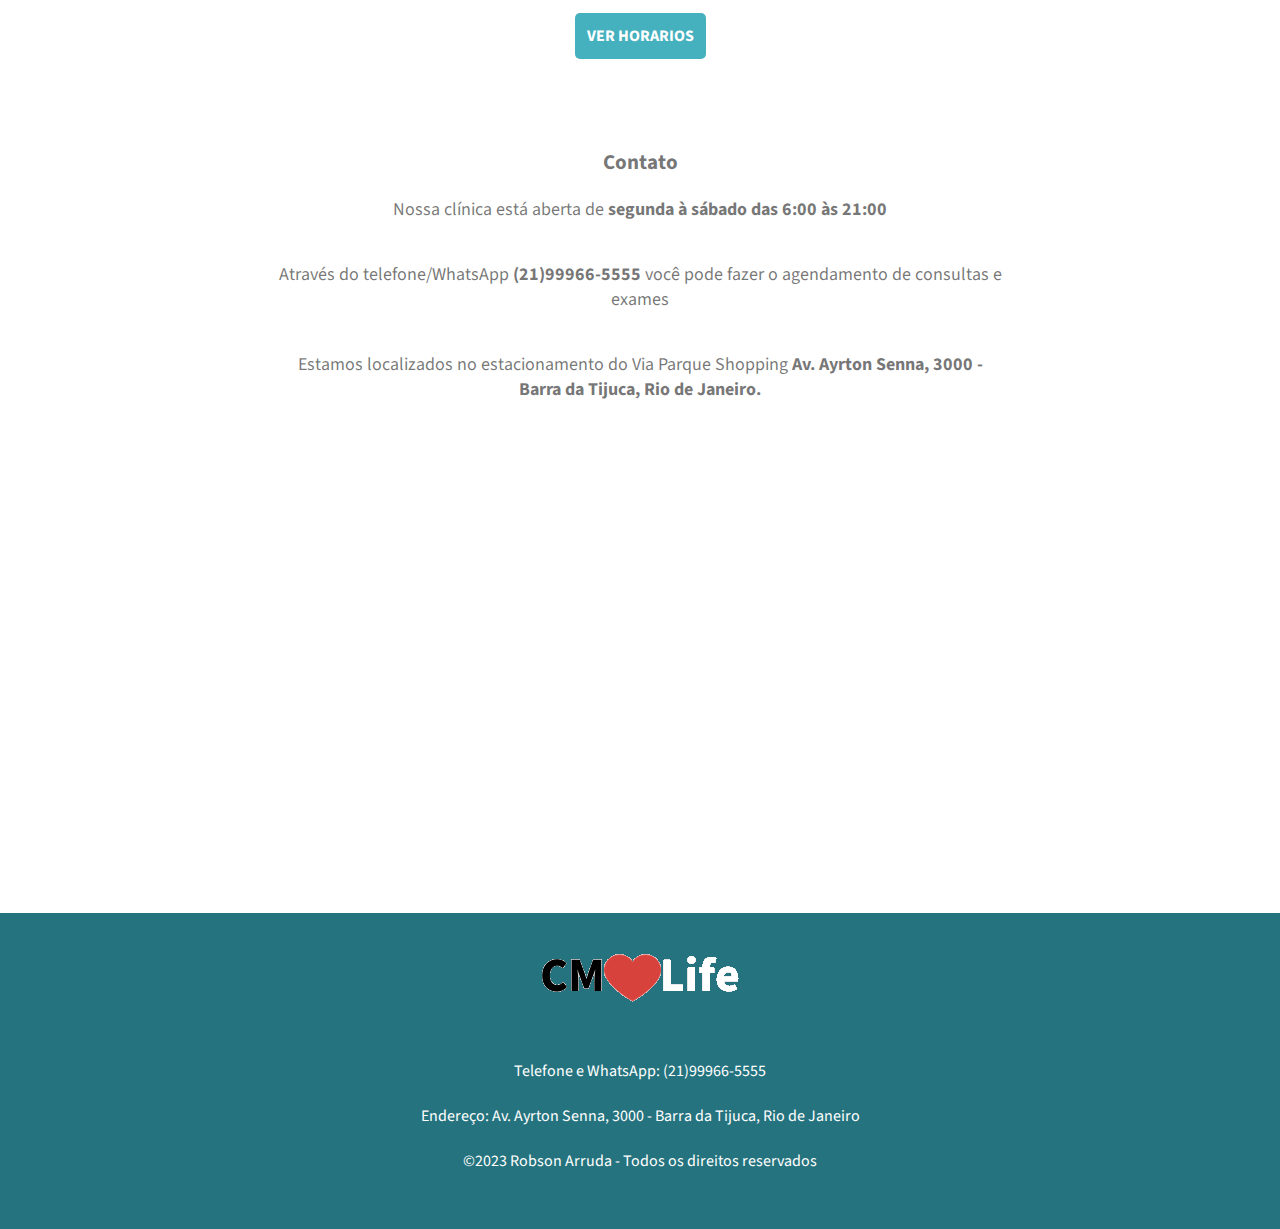
==== commit d7784f03: "Update index.html" ====
--- a/clinica/index.html
+++ b/clinica/index.html
@@ -77,7 +77,7 @@
                 </figure>
             </div>
             <div class="sobre-link container">
-                <a href="">VER HORARIOS</a>
+                <a href="especialidades.html">VER HORARIOS</a>
             </div>
         </section>
         <section id="contato">
@@ -114,4 +114,4 @@
         </section>
     </footer>
 </body>
-</html>+</html>
--- a/clinica/css/style.css
+++ b/clinica/css/style.css
@@ -16,7 +16,6 @@
 .topo {
     background-color: rgb(69, 176, 190);
     width: 100vw;
-    height: 100px;
     position: fixed;
     z-index: 1;
 }
@@ -26,13 +25,14 @@
     align-items: center;
     justify-content: space-between;
     margin: 0 auto;
+    height: 85px;
 }
 
 .topo ul a {
     text-decoration: none;
     color: #fff;
     font-size: 18px;
-    padding: 10px;
+    padding: 0 10px;
 }
 
 .topo ul {
@@ -233,10 +233,10 @@
 and (max-width: 425px) {
 
     /*--  TOPO max 425px --*/
+    
     ::-webkit-scrollbar {
         width: 0px;
     }
-
     main {
         width: 100%;
         box-sizing: border-box;
@@ -246,7 +246,7 @@
     }
 
     .topo{
-        height: 85px;
+        height: 90px;
     }
     .topo .container {
         display: flex;
@@ -258,7 +258,7 @@
         box-sizing: border-box;
     }
 
-   .topo ul {
+    .topo nav ul {
         border-top: 1px solid rgb(37, 115, 126);
         padding:10px 0 0 0;
         width: 100%;
@@ -281,7 +281,7 @@
         width: 100%;
     }
 
-.banner h1 {
+    .banner h1 {
         position: relative;
         padding-top: 80px;
         left: 10px;
@@ -393,3 +393,167 @@
 
 
 }
+/*----------------------- Página Especialidades -----------------------*/
+
+/*---------links -------*/
+.link-especialidades nav{
+    max-width: 1024px;
+    margin: 0 auto;
+    padding: 105px 0 30px 0;
+    display: flex;
+    justify-content: center;
+    flex-wrap: wrap;
+    gap: 10px;
+    
+
+    
+}
+.link-especialidades a{
+    border-bottom: 2px solid rgb(69, 176, 190);
+    text-decoration: none;
+    color: rgb(17, 17, 20);
+    font-size: 18px;
+    margin: 0 10px;
+    
+}
+
+.link-especialidades a:hover{
+    color: #0000008c;
+    border-bottom: 2px solid rgb(37, 115, 126);
+    text-shadow: 0 0 3px #0000008c;
+    transition: 250ms;
+
+}
+
+/*---------classe conteudo -------*/
+.conteudo{
+    margin: 0 auto;
+    text-align: center;
+    width: 1024px;
+}
+.conteudo h3{
+    padding-top: 90px;
+}
+.conteudo p{
+    max-width: 600px;
+    margin: 20px auto;  
+}
+
+/*---------classe Horário -------*/
+
+.horario{
+    display: flex;
+    width: 1024px;
+    height: 200px;
+    margin: 0 auto;
+}
+.horario img{
+    width: 300px;
+}
+
+/*---------Tabelas-------*/
+
+table{
+    border-collapse: collapse;
+    text-align: left;
+    width: 674px;
+    height: 200px;
+}
+
+table thead{
+    background-color: rgb(69, 176, 190);
+}
+
+table thead th{
+    color: #fff;
+    padding: 10px;
+
+}
+
+table tbody td{
+    padding: 10px;
+}
+
+table tbody tr{
+    background-color: #ececec;
+}
+
+table tbody tr:nth-child(odd){
+    background-color: #c0c0c0;
+}
+
+/*---------adaptando imagem ID fisioterapia, pois a imagem tem proporções diferentes-------*/
+
+#fisioterapia .horario{
+    height: 350px;
+}
+
+#fisioterapia table{
+    height: 300px;
+}
+
+/*------------------- Responsíel da Página Especialidades -----------------*/
+
+/*---------de 320px a 425px-------*/
+
+@media only screen 
+and (max-width: 425px) {
+
+    .link-especialidades nav a{
+        font-size: 15px;
+    }
+
+    figure img{
+        display: none;
+    }
+
+    .conteudo{
+        width: 100%;
+        padding: 0 10px;
+        font-size: 15px;
+    }
+    .conteudo h3{
+        font-size: 17px;
+    }
+
+    table{
+        font-size: 15px;
+        width: 100vw;
+    }
+}
+
+@media only screen 
+and (min-width: 426px)
+and (max-width: 768px){
+
+    .link-especialidades nav a{
+        font-size: 15px;
+    }
+
+    figure img{
+        display: none;
+    }
+
+    .conteudo{
+        width: 100%;
+        padding: 0 10px;
+        font-size: 15px;
+        
+    }
+    .conteudo h3{
+        font-size: 17px;
+    }
+
+    .horario{
+        font-size: 15px;
+        max-width: 90%;
+        
+    }
+    .tabela{
+        max-width: 100%;
+    }
+    table{
+        max-width: 100%;
+        margin: 0 auto;
+    }
+}